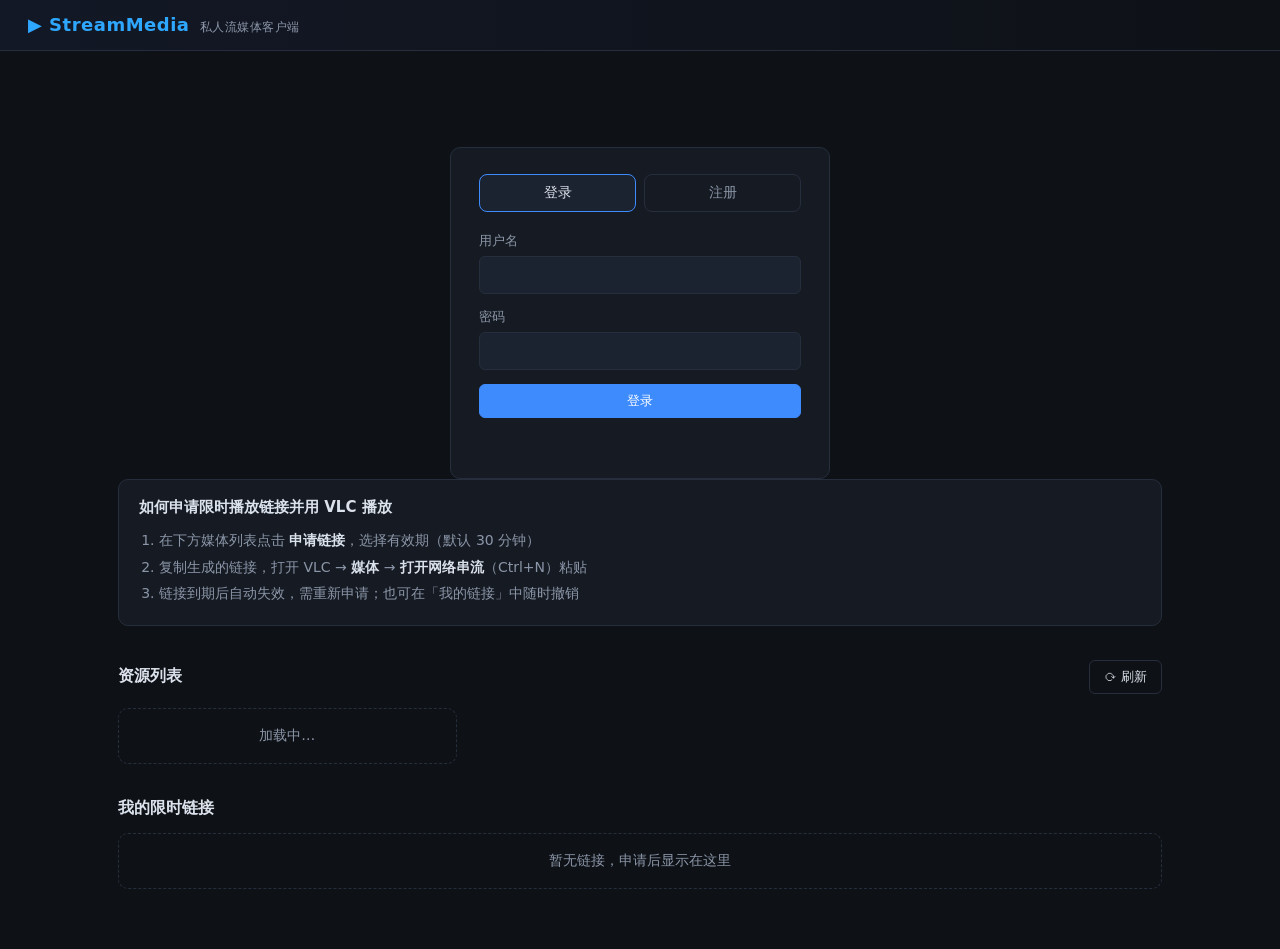
==== client/index.html @ 5653b459 "init: private streaming media server - HTTP Range streaming for VLC playback - DLNA/UPnP MediaServer" ====
<!DOCTYPE html>
<html lang="zh-CN">
<head>
<meta charset="UTF-8">
<meta name="viewport" content="width=device-width, initial-scale=1.0">
<title>StreamMedia 客户端</title>
<link rel="stylesheet" href="/static/style.css">
<link rel="stylesheet" href="/client/style.css">
</head>
<body>
<header class="topbar">
  <div class="brand">▶ StreamMedia<span class="brand-sub">私人流媒体客户端</span></div>
  <div class="status-pills" id="user-pills" style="display:none">
    <span class="pill">用户 <b id="user-name">--</b></span>
    <button class="btn small ghost" id="btn-logout">退出</button>
  </div>
</header>

<main>
  <!-- 登录 / 注册 -->
  <section id="auth-view" class="auth-wrap hidden">
    <div class="card auth-card">
      <div class="auth-tabs">
        <button class="auth-tab active" data-tab="login">登录</button>
        <button class="auth-tab" data-tab="register">注册</button>
      </div>
      <form id="auth-form" autocomplete="off">
        <label>用户名
          <input type="text" id="auth-username" required minlength="3" maxlength="32" pattern="[A-Za-z0-9_.\-]+">
        </label>
        <label>密码
          <input type="password" id="auth-password" required minlength="8">
        </label>
        <p class="hint" id="register-hint" style="display:none">
          注册后账号进入待审批状态，由管理员加入白名单后方可登录使用。
        </p>
        <button type="submit" class="btn primary" id="auth-submit">登录</button>
        <p class="msg" id="auth-msg"></p>
      </form>
    </div>
  </section>

  <!-- 已登录 -->
  <section id="main-view" class="hidden">
    <section class="help card">
      <h2>如何申请限时播放链接并用 VLC 播放</h2>
      <ol>
        <li>在下方媒体列表点击 <b>申请链接</b>，选择有效期（默认 30 分钟）</li>
        <li>复制生成的链接，打开 VLC → <b>媒体</b> → <b>打开网络串流</b>（Ctrl+N）粘贴</li>
        <li>链接到期后自动失效，需重新申请；也可在「我的链接」中随时撤销</li>
      </ol>
    </section>

    <div class="section-head">
      <h2>资源列表</h2>
      <button class="btn ghost" id="btn-refresh">⟳ 刷新</button>
    </div>
    <div class="video-grid" id="video-grid"><div class="empty">加载中…</div></div>

    <div class="section-head"><h2>我的限时链接</h2></div>
    <div id="link-list"><div class="empty">暂无链接，申请后显示在这里</div></div>
  </section>
</main>

<div id="toast" class="toast"></div>
<div id="preview-modal" class="modal hidden">
  <div class="modal-box">
    <div class="modal-head">
      <span id="preview-title">预览</span>
      <button class="btn ghost" id="preview-close">✕</button>
    </div>
    <video id="preview-video" controls autoplay></video>
    <audio id="preview-audio" controls autoplay></audio>
  </div>
</div>

<script src="/client/app.js"></script>
</body>
</html>
---- static/style.css ----
:root {
  --bg: #0e1116;
  --panel: #161b23;
  --panel-2: #1c2330;
  --border: #262e3d;
  --text: #dbe2ec;
  --muted: #8b96a8;
  --accent: #3d8bfd;
  --accent-2: #2ea8ff;
  --green: #2fbf71;
  --red: #e05252;
  --amber: #e0a13a;
}

* { box-sizing: border-box; margin: 0; padding: 0; }

body {
  background: var(--bg);
  color: var(--text);
  font-family: "Segoe UI", "Microsoft YaHei", system-ui, sans-serif;
  font-size: 14px;
  min-height: 100vh;
}

.topbar {
  display: flex; align-items: center; justify-content: space-between;
  padding: 14px 28px;
  background: linear-gradient(90deg, #131826, #0e1116);
  border-bottom: 1px solid var(--border);
  position: sticky; top: 0; z-index: 10;
}
.brand { font-size: 18px; font-weight: 700; color: var(--accent-2); letter-spacing: .5px; }
.brand-sub { margin-left: 10px; font-size: 12px; font-weight: 400; color: var(--muted); }
.status-pills { display: flex; gap: 8px; }
.pill {
  background: var(--panel-2); border: 1px solid var(--border);
  border-radius: 999px; padding: 4px 12px; font-size: 12px; color: var(--muted);
}
.pill b { color: var(--text); font-weight: 600; }

main { max-width: 1100px; margin: 0 auto; padding: 24px 28px 60px; }

.card {
  background: var(--panel); border: 1px solid var(--border);
  border-radius: 10px; padding: 18px 20px;
}
.help { margin-bottom: 28px; }
.help h2, .section-head h2 { font-size: 15px; margin-bottom: 10px; }
.help ol { padding-left: 20px; line-height: 1.9; color: var(--muted); }
.help ol b { color: var(--text); }
.help .hint { margin-top: 10px; font-size: 12px; color: var(--muted); }
.code {
  font-family: Consolas, monospace; background: var(--panel-2);
  border: 1px solid var(--border); border-radius: 4px; padding: 1px 6px;
  color: var(--accent-2); word-break: break-all;
}

.section-head {
  display: flex; align-items: center; justify-content: space-between;
  margin: 34px 0 14px;
}
.section-head h2 { margin: 0; font-size: 16px; }
.muted { color: var(--muted); font-size: 12px; font-weight: 400; }

.video-grid { display: grid; grid-template-columns: repeat(auto-fill, minmax(320px, 1fr)); gap: 14px; }

.vcard {
  background: var(--panel); border: 1px solid var(--border); border-radius: 10px;
  padding: 14px 16px; display: flex; flex-direction: column; gap: 10px;
  transition: border-color .15s;
}
.vcard:hover { border-color: #3a4757; }
.vcard-top { display: flex; align-items: flex-start; justify-content: space-between; gap: 8px; }
.vname { font-weight: 600; word-break: break-all; line-height: 1.4; }
.badge {
  flex-shrink: 0; font-size: 11px; padding: 2px 8px; border-radius: 4px;
  background: var(--panel-2); border: 1px solid var(--border); color: var(--accent-2);
}
.vmeta { display: flex; gap: 14px; font-size: 12px; color: var(--muted); flex-wrap: wrap; }
.vmeta span::before { content: "· "; }
.vmeta span:first-child::before { content: ""; }

.vurl-row { display: flex; gap: 8px; }
.vurl-row input {
  flex: 1; background: var(--panel-2); color: var(--text);
  border: 1px solid var(--border); border-radius: 6px; padding: 7px 10px;
  font-family: Consolas, monospace; font-size: 12px; outline: none; min-width: 0;
}
.vurl-row input:focus { border-color: var(--accent); }

.vactions { display: flex; gap: 8px; flex-wrap: wrap; }

.btn {
  border: 1px solid var(--border); background: var(--panel-2); color: var(--text);
  border-radius: 6px; padding: 7px 14px; font-size: 13px; cursor: pointer;
  transition: background .15s, border-color .15s;
}
.btn:hover { border-color: var(--accent); }
.btn:disabled { opacity: .45; cursor: not-allowed; }
.btn.primary { background: var(--accent); border-color: var(--accent); color: #fff; }
.btn.primary:hover { background: #2f7ae6; }
.btn.danger { color: var(--red); }
.btn.danger:hover { border-color: var(--red); }
.btn.ghost { background: transparent; }
.btn.small { padding: 5px 10px; font-size: 12px; }

.empty { color: var(--muted); padding: 18px; text-align: center; border: 1px dashed var(--border); border-radius: 10px; }

.stream-item {
  display: flex; align-items: center; gap: 14px; flex-wrap: wrap;
  background: var(--panel); border: 1px solid var(--border); border-radius: 10px;
  padding: 12px 16px; margin-bottom: 10px;
}
.stream-item .sname { font-weight: 600; flex: 1; min-width: 180px; word-break: break-all; }
.stream-item .surl { font-family: Consolas, monospace; font-size: 12px; color: var(--accent-2); word-break: break-all; flex: 2; min-width: 220px; }
.state { font-size: 11px; padding: 2px 10px; border-radius: 999px; border: 1px solid var(--border); }
.state.running { color: var(--green); border-color: var(--green); }
.state.starting { color: var(--amber); border-color: var(--amber); }
.state.error { color: var(--red); border-color: var(--red); }

.toast {
  position: fixed; bottom: 28px; left: 50%; transform: translateX(-50%);
  background: var(--panel-2); border: 1px solid var(--accent); color: var(--text);
  padding: 10px 20px; border-radius: 8px; opacity: 0; pointer-events: none;
  transition: opacity .25s; z-index: 50; max-width: 80vw;
}
.toast.show { opacity: 1; }

.lexp { font-size: 12px; color: var(--muted); white-space: nowrap; }
.lexp.warn { color: var(--red); font-weight: 700; }

.modal {
  position: fixed; inset: 0; background: rgba(0,0,0,.65);
  display: flex; align-items: center; justify-content: center; z-index: 40;
}
.modal.hidden { display: none; }
.modal-box {
  background: var(--panel); border: 1px solid var(--border); border-radius: 12px;
  padding: 16px; width: min(720px, 92vw);
}
.modal-head { display: flex; justify-content: space-between; align-items: center; margin-bottom: 12px; }
#preview-video, #preview-audio { width: 100%; border-radius: 8px; background: #000; }
---- client/style.css ----
.auth-wrap { display: flex; justify-content: center; padding-top: 8vh; }
.auth-card { width: min(380px, 92vw); padding: 26px 28px; }
.auth-tabs { display: flex; gap: 8px; margin-bottom: 20px; }
.auth-tab {
  flex: 1; background: transparent; color: var(--muted);
  border: 1px solid var(--border); border-radius: 8px; padding: 9px;
  font-size: 14px; cursor: pointer;
}
.auth-tab.active { color: var(--text); border-color: var(--accent); background: var(--panel-2); }
#auth-form { display: flex; flex-direction: column; gap: 14px; }
#auth-form label { font-size: 13px; color: var(--muted); display: flex; flex-direction: column; gap: 6px; }
#auth-form input {
  background: var(--panel-2); color: var(--text); border: 1px solid var(--border);
  border-radius: 6px; padding: 10px 12px; font-size: 14px; outline: none;
}
#auth-form input:focus { border-color: var(--accent); }
.msg { min-height: 20px; font-size: 13px; }
.msg.error { color: var(--red); }
.msg.ok { color: var(--green); }

.link-item {
  display: flex; align-items: center; gap: 14px; flex-wrap: wrap;
  background: var(--panel); border: 1px solid var(--border); border-radius: 10px;
  padding: 12px 16px; margin-bottom: 10px;
}
.link-item .lmedia { font-weight: 600; flex: 1; min-width: 160px; word-break: break-all; }
.link-item .lurl { font-family: Consolas, monospace; font-size: 12px; color: var(--accent-2); flex: 2; min-width: 240px; word-break: break-all; }
.link-item .lexp { font-size: 12px; color: var(--muted); white-space: nowrap; }
.link-item .lexp.warn { color: var(--red); font-weight: 700; }
.ttl-select {
  background: var(--panel-2); color: var(--text); border: 1px solid var(--border);
  border-radius: 6px; padding: 5px 8px; font-size: 12px; outline: none;
}
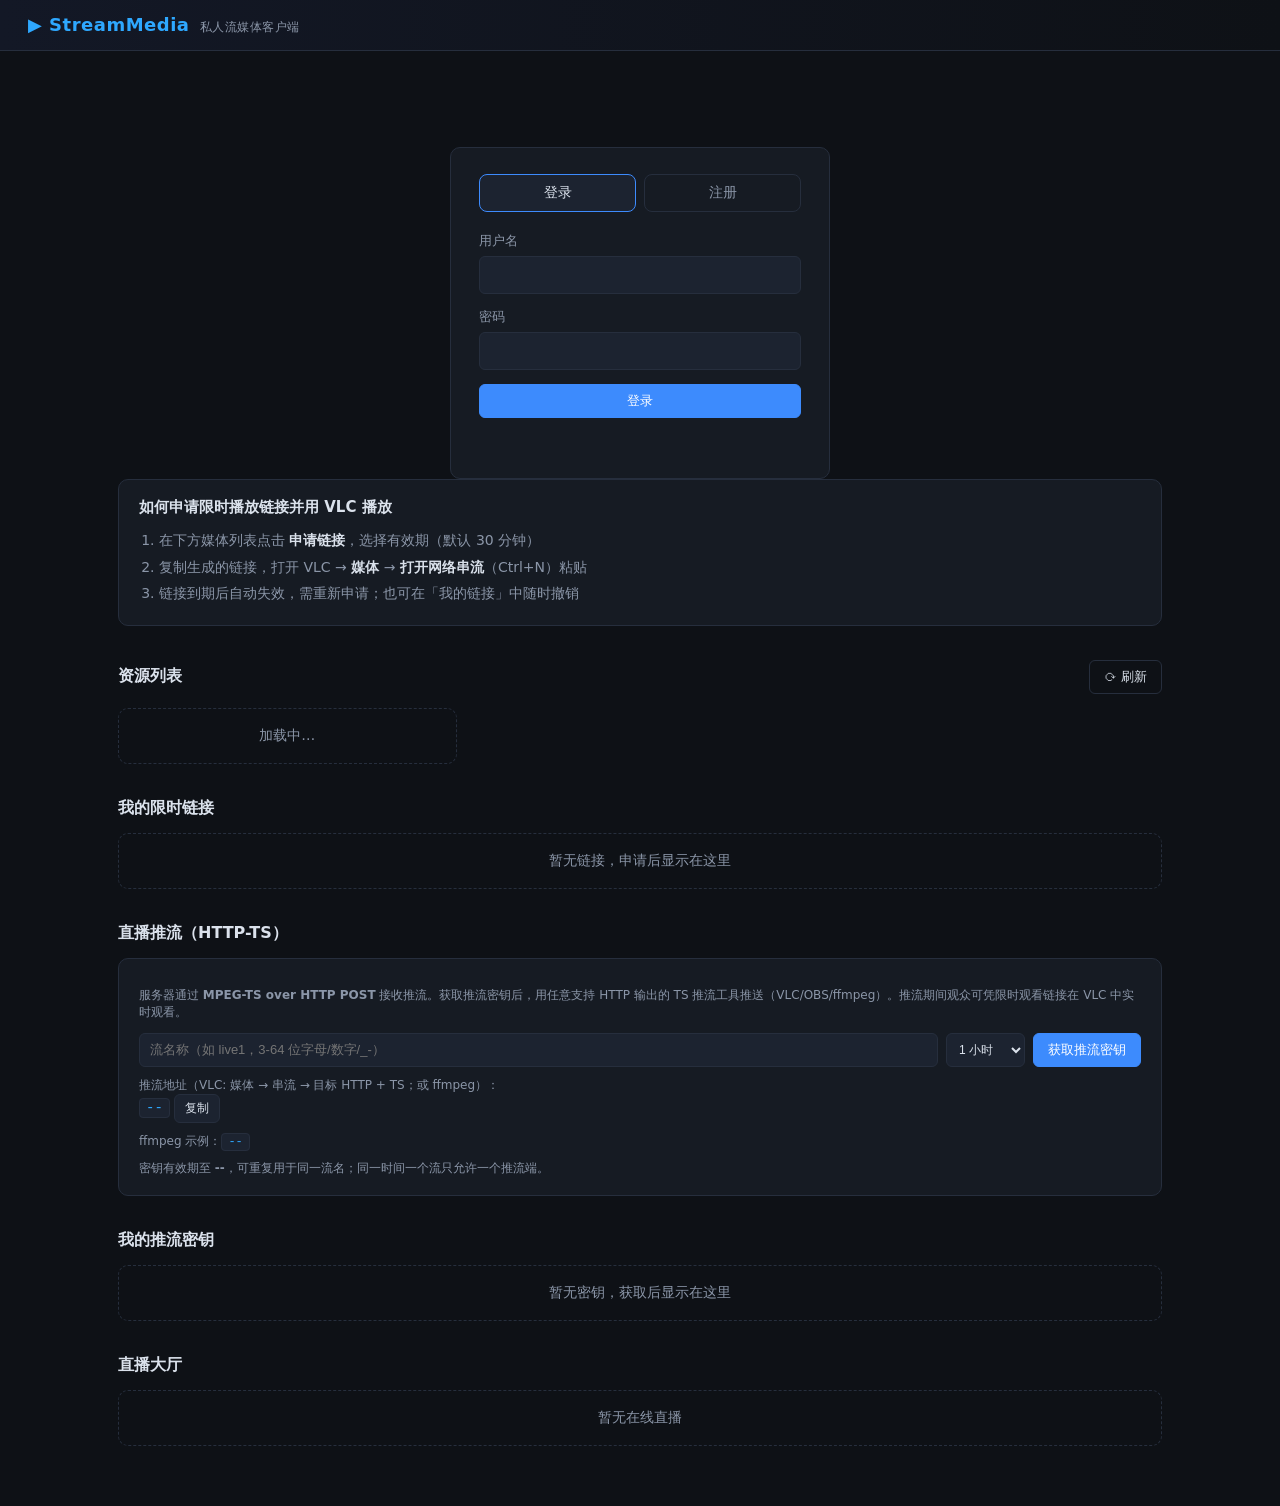
==== commit e693658e: "feat(live): HTTP-TS ingest with multi-user authenticated publishing MPEG-TS over HTTP POST publishin" ====
--- a/client/index.html
+++ b/client/index.html
@@ -59,6 +59,34 @@
 
     <div class="section-head"><h2>我的限时链接</h2></div>
     <div id="link-list"><div class="empty">暂无链接，申请后显示在这里</div></div>
+
+    <div class="section-head"><h2>直播推流（HTTP-TS）</h2></div>
+    <section class="help card">
+      <p class="hint">服务器通过 <b>MPEG-TS over HTTP POST</b> 接收推流。获取推流密钥后，用任意支持 HTTP 输出的
+      TS 推流工具推送（VLC/OBS/ffmpeg）。推流期间观众可凭限时观看链接在 VLC 中实时观看。</p>
+      <div class="publish-row">
+        <input type="text" id="pub-stream-id" placeholder="流名称（如 live1，3-64 位字母/数字/_-）" pattern="[A-Za-z0-9_\-]{3,64}">
+        <select class="ttl-select" id="pub-ttl">
+          <option value="1800">30 分钟</option>
+          <option value="3600" selected>1 小时</option>
+          <option value="7200">2 小时</option>
+          <option value="21600">6 小时</option>
+        </select>
+        <button class="btn primary" id="btn-get-key">获取推流密钥</button>
+      </div>
+      <div id="publish-result" class="hidden">
+        <p class="hint">推流地址（VLC: 媒体 → 串流 → 目标 HTTP + TS；或 ffmpeg）：</p>
+        <p><span class="code" id="publish-url">--</span>
+          <button class="btn small" id="btn-copy-publish">复制</button></p>
+        <p class="hint">ffmpeg 示例：<span class="code" id="ffmpeg-cmd">--</span></p>
+        <p class="hint">密钥有效期至 <b id="publish-expires">--</b>，可重复用于同一流名；同一时间一个流只允许一个推流端。</p>
+      </div>
+    </section>
+    <div class="section-head"><h2>我的推流密钥</h2></div>
+    <div id="key-list"><div class="empty">暂无密钥，获取后显示在这里</div></div>
+
+    <div class="section-head"><h2>直播大厅 <span class="muted" id="live-count"></span></h2></div>
+    <div id="live-list"><div class="empty">暂无在线直播</div></div>
   </section>
 </main>
 
--- a/client/style.css
+++ b/client/style.css
@@ -31,3 +31,25 @@
   background: var(--panel-2); color: var(--text); border: 1px solid var(--border);
   border-radius: 6px; padding: 5px 8px; font-size: 12px; outline: none;
 }
+.publish-row { display: flex; gap: 8px; flex-wrap: wrap; margin-top: 12px; }
+.publish-row input {
+  flex: 1; min-width: 220px; background: var(--panel-2); color: var(--text);
+  border: 1px solid var(--border); border-radius: 6px; padding: 8px 10px;
+  font-size: 13px; outline: none;
+}
+.publish-row input:focus { border-color: var(--accent); }
+.live-item {
+  display: flex; align-items: center; gap: 14px; flex-wrap: wrap;
+  background: var(--panel); border: 1px solid var(--border); border-radius: 10px;
+  padding: 12px 16px; margin-bottom: 10px;
+}
+.live-item .lname { font-weight: 600; flex: 1; min-width: 140px; word-break: break-all; }
+.live-badge {
+  font-size: 11px; padding: 2px 10px; border-radius: 999px;
+  color: var(--green); border: 1px solid var(--green); white-space: nowrap;
+}
+.live-badge .dot {
+  display: inline-block; width: 6px; height: 6px; border-radius: 50%;
+  background: var(--green); margin-right: 5px; animation: blink 1.2s infinite;
+}
+@keyframes blink { 50% { opacity: .25; } }
